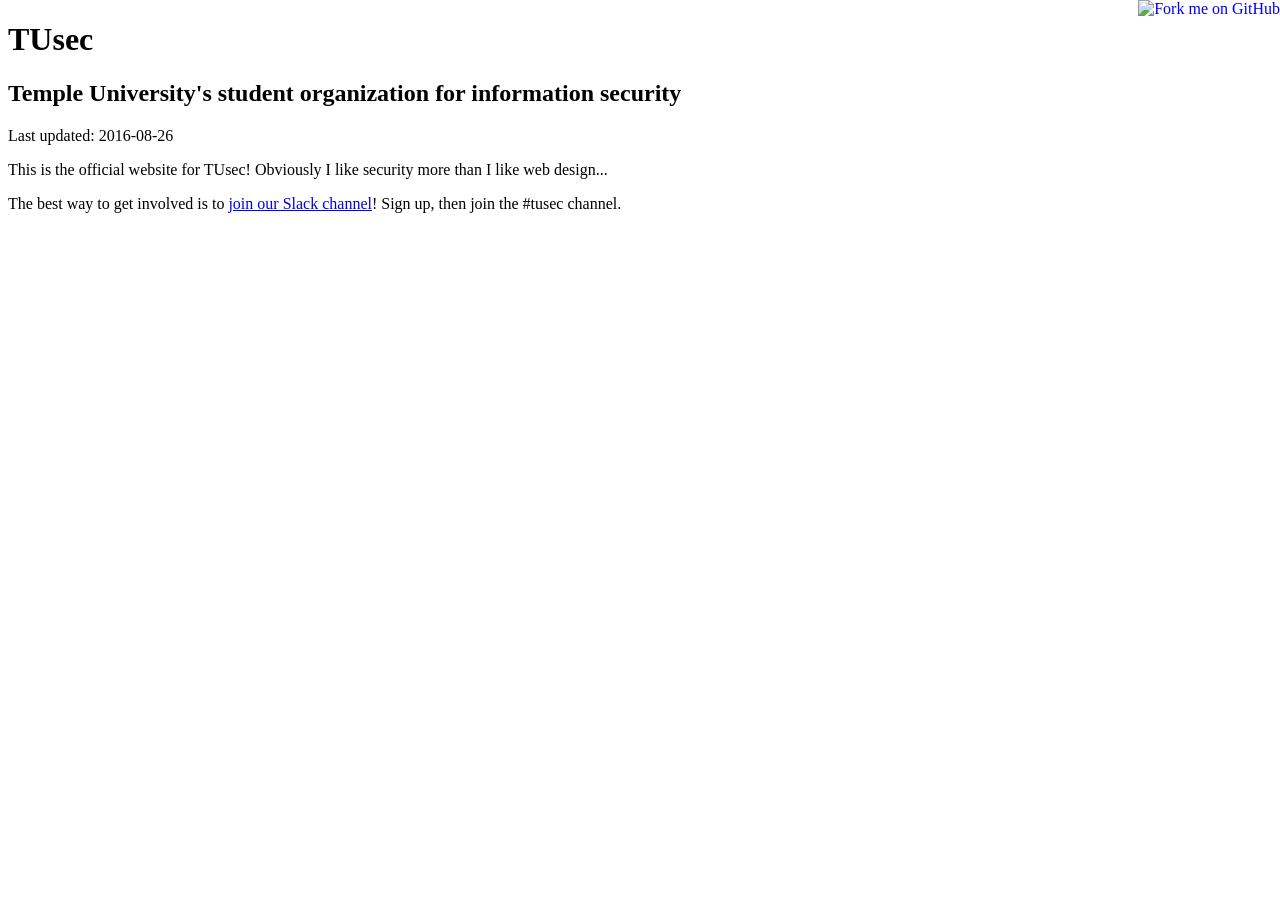
==== website/index.html @ 3ff13e9e "Move website into website dir" ====
<!DOCTYPE html>
<html lang="en">
	<head>
		<meta charset="UTF-8">
		<meta name="viewport" content="width=device-width, initial-scale=1">
		<meta name="description" content="Temple University's information security student organization">
		<meta name="keywords" content="tusec,infosec,security,student,university,temple,college,organization,club,information security,temple university">
		<link rel="stylesheet" media="all" type="text/css" href="/style.css">
		<title>TUsec: Temple University's Information Security Student Organization</title>
	</head>
	<body>
		<a href="https://github.com/srguglielmo/tusec"><img style="position: absolute; top: 0; right: 0; border: 0;" src="https://camo.githubusercontent.com/e7bbb0521b397edbd5fe43e7f760759336b5e05f/68747470733a2f2f73332e616d617a6f6e6177732e636f6d2f6769746875622f726962626f6e732f666f726b6d655f72696768745f677265656e5f3030373230302e706e67" alt="Fork me on GitHub" data-canonical-src="https://s3.amazonaws.com/github/ribbons/forkme_right_green_007200.png"></a>
		<h1>TUsec</h1>
		<h2>Temple University's student organization for information security</h2>
		<p class="upd">Last updated: <time>2016-08-26</time></p>
		<p>This is the official website for TUsec! Obviously I like security more than I like web design...</p>
		<p>The best way to get involved is to <a href="https://tucis.slack.com/signup">join our Slack channel</a>! Sign up, then join the <span>&#35;tusec</span> channel.</p>
	</body>
</html>
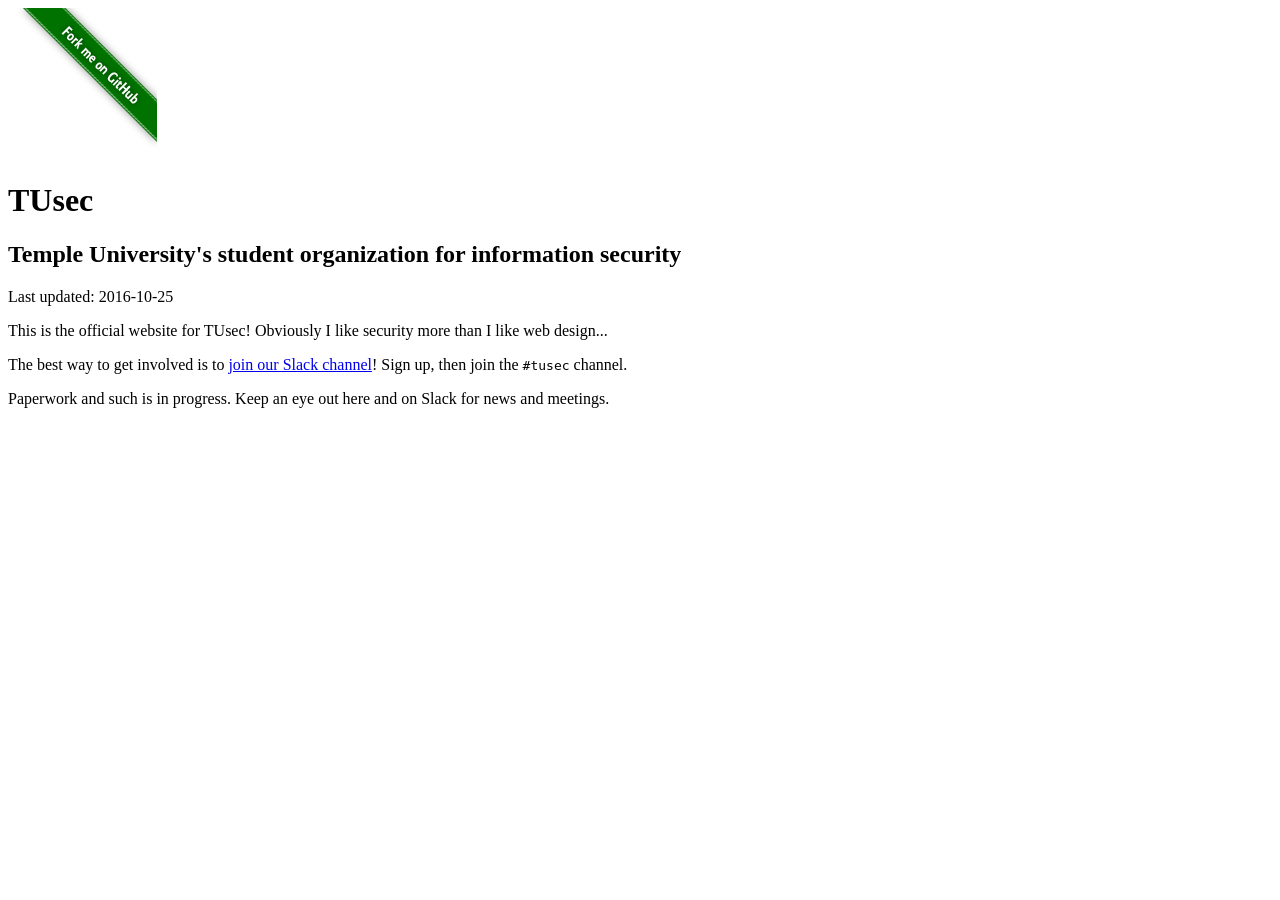
==== commit b3c97c34: "Some minor changes to the site, style and such" ====
--- a/website/index.html
+++ b/website/index.html
@@ -9,11 +9,12 @@
 		<title>TUsec: Temple University's Information Security Student Organization</title>
 	</head>
 	<body>
-		<a href="https://github.com/srguglielmo/tusec"><img style="position: absolute; top: 0; right: 0; border: 0;" src="https://camo.githubusercontent.com/e7bbb0521b397edbd5fe43e7f760759336b5e05f/68747470733a2f2f73332e616d617a6f6e6177732e636f6d2f6769746875622f726962626f6e732f666f726b6d655f72696768745f677265656e5f3030373230302e706e67" alt="Fork me on GitHub" data-canonical-src="https://s3.amazonaws.com/github/ribbons/forkme_right_green_007200.png"></a>
+		<a href="https://github.com/srguglielmo/tusec"><img id="forkme" src="forkme.png" alt="Fork me on GitHub"></a>
 		<h1>TUsec</h1>
 		<h2>Temple University's student organization for information security</h2>
-		<p class="upd">Last updated: <time>2016-08-26</time></p>
+		<p id="lastupdated">Last updated: <time>2016-10-25</time></p>
 		<p>This is the official website for TUsec! Obviously I like security more than I like web design...</p>
-		<p>The best way to get involved is to <a href="https://tucis.slack.com/signup">join our Slack channel</a>! Sign up, then join the <span>&#35;tusec</span> channel.</p>
+		<p>The best way to get involved is to <a href="https://tucis.slack.com/signup">join our Slack channel</a>! Sign up, then join the <code>&#35;tusec</code> channel.</p>
+		<p>Paperwork and such is in progress. Keep an eye out here and on Slack for news and meetings.</p>
 	</body>
 </html>
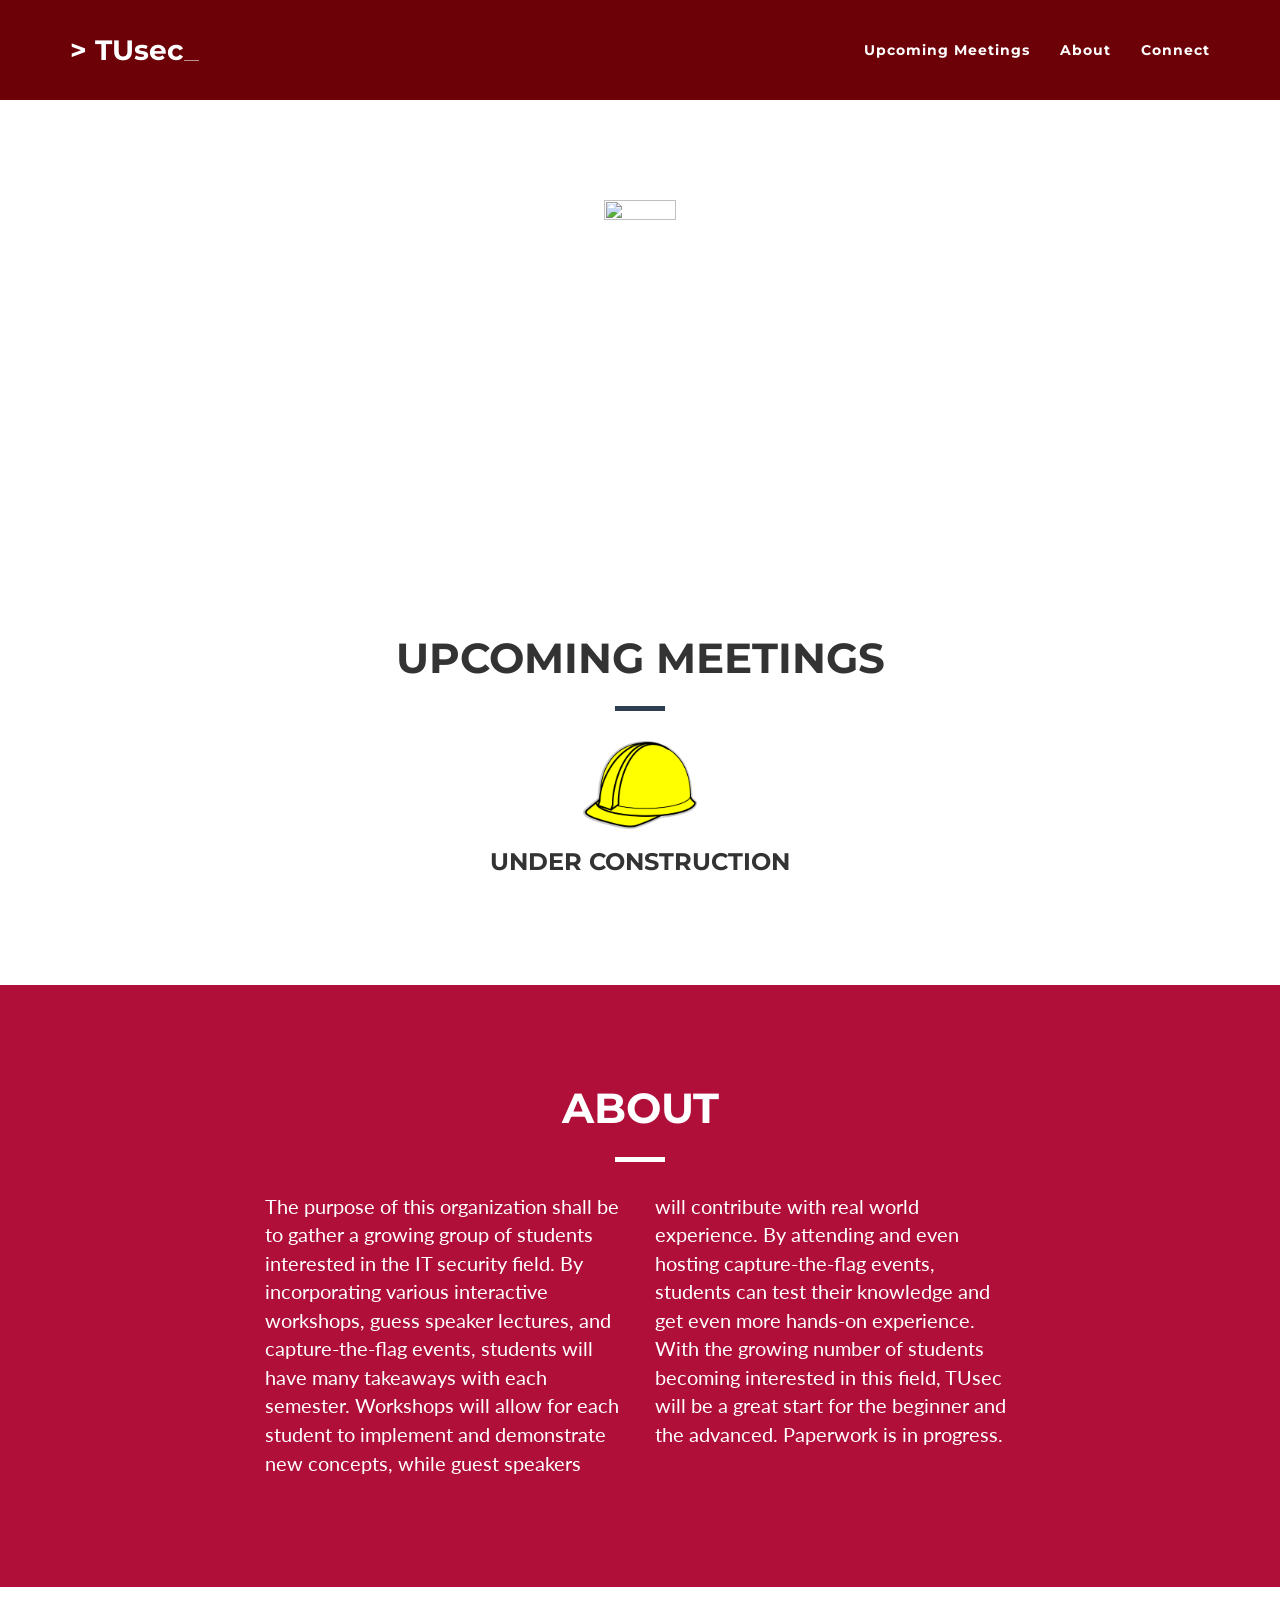
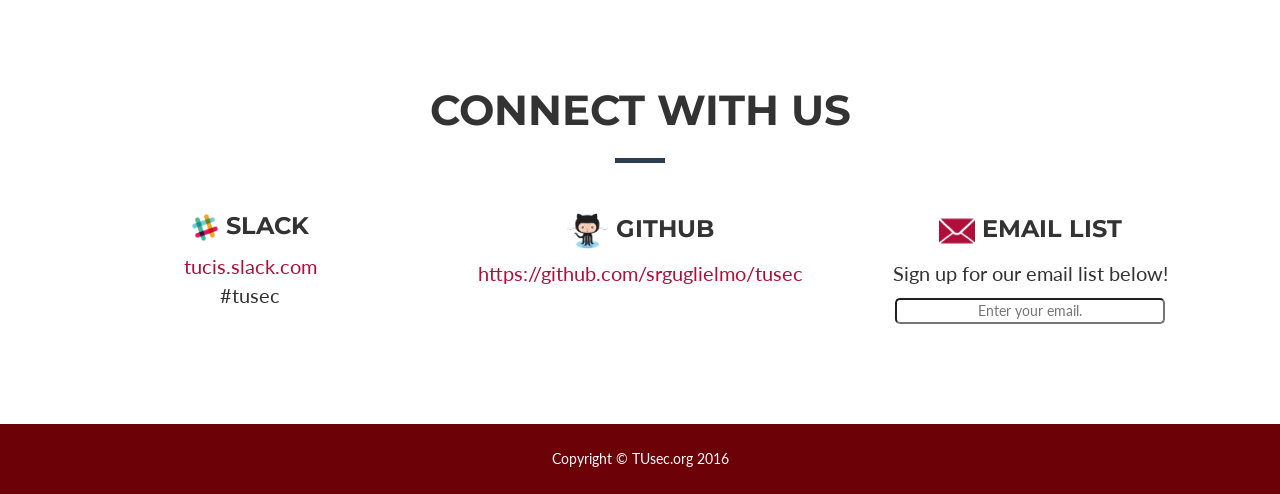
==== commit e1d3c3e0: "First Commit Basic functionality of the site" ====
--- a/website/index.html
+++ b/website/index.html
@@ -1,20 +1,193 @@
 <!DOCTYPE html>
 <html lang="en">
-	<head>
-		<meta charset="UTF-8">
-		<meta name="viewport" content="width=device-width, initial-scale=1">
-		<meta name="description" content="Temple University's information security student organization">
-		<meta name="keywords" content="tusec,infosec,security,student,university,temple,college,organization,club,information security,temple university">
-		<link rel="stylesheet" media="all" type="text/css" href="/style.css">
-		<title>TUsec: Temple University's Information Security Student Organization</title>
-	</head>
-	<body>
-		<a href="https://github.com/srguglielmo/tusec"><img id="forkme" src="forkme.png" alt="Fork me on GitHub"></a>
-		<h1>TUsec</h1>
-		<h2>Temple University's student organization for information security</h2>
-		<p id="lastupdated">Last updated: <time>2016-10-25</time></p>
-		<p>This is the official website for TUsec! Obviously I like security more than I like web design...</p>
-		<p>The best way to get involved is to <a href="https://tucis.slack.com/signup">join our Slack channel</a>! Sign up, then join the <code>&#35;tusec</code> channel.</p>
-		<p>Paperwork and such is in progress. Keep an eye out here and on Slack for news and meetings.</p>
-	</body>
+
+<head>
+
+    <meta charset="utf-8">
+    <meta http-equiv="X-UA-Compatible" content="IE=edge">
+    <meta name="viewport" content="width=device-width, initial-scale=1">
+    <meta name="description" content="">
+    <meta name="author" content="">
+
+    <title>TUsec</title>
+    <link rel="icon" href="http://i.imgur.com/K61OchX.png">
+
+    <!-- Bootstrap Core CSS -->
+    <link href="vendor/bootstrap/css/bootstrap.min.css" rel="stylesheet">
+
+    <!-- Theme CSS -->
+    <link href="css/freelancer.css" rel="stylesheet">
+
+    <!-- Custom Fonts -->
+    <link href="vendor/font-awesome/css/font-awesome.min.css" rel="stylesheet" type="text/css">
+    <link href="https://fonts.googleapis.com/css?family=Montserrat:400,700" rel="stylesheet" type="text/css">
+    <link href="https://fonts.googleapis.com/css?family=Lato:400,700,400italic,700italic" rel="stylesheet" type="text/css">
+
+    <!-- HTML5 Shim and Respond.js IE8 support of HTML5 elements and media queries -->
+    <!-- WARNING: Respond.js doesn't work if you view the page via file:// -->
+    <!--[if lt IE 9]>
+        <script src="https://oss.maxcdn.com/libs/html5shiv/3.7.0/html5shiv.js"></script>
+        <script src="https://oss.maxcdn.com/libs/respond.js/1.4.2/respond.min.js"></script>
+    <![endif]-->
+</head>
+
+<body id="page-top" class="index">
+
+    <!-- Navigation -->
+    <nav id="mainNav" class="navbar navbar-default navbar-fixed-top navbar-custom">
+        <div class="container">
+            <!-- Brand and toggle get grouped for better mobile display -->
+            <div class="navbar-header page-scroll">
+
+                <button type="button" class="navbar-toggle" data-toggle="collapse" data-target="#bs-example-navbar-collapse-1">
+                    <img id='logot' src="img/logo2nt.png">
+                    <span class="sr-only">Toggle navigation</span> Menu <i class="fa fa-bars"></i>
+                </button>
+                <a class="navbar-brand" href="#page-top">> TUsec<span class="blinking-cursor">_</span></a>
+            </div>
+
+            <!-- Collect the nav links, forms, and other content for toggling -->
+            <div class="collapse navbar-collapse" id="bs-example-navbar-collapse-1">
+                <ul class="nav navbar-nav navbar-right">
+                    <li class="hidden">
+                        <a href="#page-top"></a>
+                    </li>
+                    <li class="page-scroll">
+                        <a href="#portfolio">Upcoming Meetings</a>
+                    </li>
+                    <li class="page-scroll">
+                        <a href="#about">About</a>
+                    </li>
+                    <li class="page-scroll">
+                        <a href="#contact">Connect</a>
+                    </li>
+                </ul>
+            </div>
+            <!-- /.navbar-collapse -->
+        </div>
+        <!-- /.container-fluid -->
+    </nav>
+
+    <!-- Header -->
+    <header>
+        <div class="container">
+            <div class="row">
+                <div class="col-lg-12">
+                    
+                    <div class="intro-text">
+                    <img id='logo' src="img/logo2nt.png">
+                        <span class="name">TUsec</span>
+                        <hr class="star-light">
+                        <span class="skills">Temple University's student organization for information security.</span>
+                    </div>
+                </div>
+            </div>
+        </div>
+    </header>
+
+    <!-- Portfolio Grid Section -->
+    <section id="portfolio">
+        <div class="container">
+            <div class="row">
+                <div class="col-lg-12 text-center">
+                    <h2>Upcoming Meetings</h2>
+                    <hr class="star-primary">
+                </div>
+            </div>
+            <img id="hh" src='img/hard_hat.png'>
+            <h3 id="uc">Under Construction</h2>
+        </div>
+    </section>
+
+    <!-- About Section -->
+    <section class="success" id="about">
+        <div class="container">
+            <div class="row">
+                <div class="col-lg-12 text-center">
+                    <h2>About</h2>
+                    <hr class="star-light">
+                </div>
+            </div>
+            <div class="row">
+                <div class="col-lg-4 col-lg-offset-2">
+                    <p>The purpose of this organization shall be to gather a growing group of students interested in the IT security field. By incorporating various interactive workshops, guess speaker lectures, and capture-the-flag events, students will have many takeaways with each semester. Workshops will allow for each student to implement and demonstrate new concepts, while guest speakers</p>
+                </div>
+                <div class="col-lg-4">
+                    <p> will contribute with real world experience. By attending and even hosting capture-the-flag events, students can test their knowledge and get even more hands-on experience. With the growing number of students becoming interested in this field, TUsec will be a great start for the beginner and the advanced. Paperwork is in progress.</p>
+                </div>
+                
+            </div>
+        </div>
+    </section>
+
+    <!-- Contact Section -->
+    <section id="contact">
+        <div class="container">
+            <div class="row">
+                <div class="col-lg-12 text-center">
+                    <h2>Connect with us</h2>
+                    <hr class="star-primary">
+                </div>
+            </div>
+            <div class="row">
+                    <div class="footer-col col-md-4" align="center">
+                        <h3><img id='sl' src='img/slack.png'> Slack</h3>
+                        <p><a href="https://tucis.slack.com">tucis.slack.com</a>
+                            <br>#tusec</p>
+                    </div>
+                    <div class="footer-col col-md-4" align="center">
+                        <h3><img id='gh' src='img/Octocat.png'> Github</h3>
+                        <p><a href="https://github.com/srguglielmo/tusec">https://github.com/srguglielmo/tusec</a></p>
+                    </div>
+                    <div class="footer-col col-md-4" align="center">
+                        <h3><img id='em' src='img/email.png'> Email List</h3>
+                        <p>Sign up for our email list below!</p>
+                        <form action="demo_form.asp">
+                            <input id="emi" type="text" name="email" placeholder="Enter your email."><br>
+                        </form>
+                    </div>
+                </div>
+        </div>
+    </section>
+
+    <!-- Footer -->
+    <footer class="text-center">
+                
+        <div class="footer-below">
+            <div class="container">
+                <div class="row">
+                    <div class="col-lg-12">
+                        Copyright &copy; TUsec.org 2016
+                    </div>
+                </div>
+            </div>
+        </div>
+    </footer>
+
+    <!-- Scroll to Top Button (Only visible on small and extra-small screen sizes) -->
+    <div class="scroll-top page-scroll hidden-sm hidden-xs hidden-lg hidden-md">
+        <a class="btn btn-primary" href="#page-top">
+            <i class="fa fa-chevron-up"></i>
+        </a>
+    </div>
+    
+
+    <!-- jQuery -->
+    <script src="vendor/jquery/jquery.min.js"></script>
+
+    <!-- Bootstrap Core JavaScript -->
+    <script src="vendor/bootstrap/js/bootstrap.min.js"></script>
+
+    <!-- Plugin JavaScript -->
+    <script src="https://cdnjs.cloudflare.com/ajax/libs/jquery-easing/1.3/jquery.easing.min.js"></script>
+
+    <!-- Contact Form JavaScript -->
+    <script src="js/jqBootstrapValidation.js"></script>
+    <script src="js/contact_me.js"></script>
+
+    <!-- Theme JavaScript -->
+    <script src="js/freelancer.js"></script>
+
+</body>
+
 </html>
--- a/website/css/freelancer.css
+++ b/website/css/freelancer.css
@@ -0,0 +1,605 @@
+/*!
+ * Start Bootstrap - Freelancer v3.3.7+1 (http://startbootstrap.com/template-overviews/freelancer)
+ * Copyright 2013-2016 Start Bootstrap
+ * Licensed under MIT (https://github.com/BlackrockDigital/startbootstrap/blob/gh-pages/LICENSE)
+ */
+body {
+  font-family: 'Lato', 'Helvetica Neue', Helvetica, Arial, sans-serif;
+  overflow-x: hidden;
+}
+p {
+  font-size: 20px;
+}
+p.small {
+  font-size: 16px;
+}
+
+#background{
+  position: relative; 
+  width: 150%;
+}
+
+#test{
+  position: absolute; 
+   top: 200px; 
+   left: 0; 
+   width: 100%; 
+}
+
+#logo{
+  width: 25%;
+  height: 25%;
+}
+
+#hh{
+  display: block;
+  margin: 0 auto;
+  width: 10%;
+  height: 10%;
+}
+
+#uc{
+  text-align: center;
+}
+
+#sl{
+  width: 8%;
+  height: 8%;
+}
+
+#gh{
+  width: 12%;
+  height: 12%;
+}
+
+#em{
+  width: 10%;
+  height: 10%;
+}
+
+#emi{
+  width: 270px;
+  border-radius: 5px;
+  text-align: center;
+}
+
+#logot{
+  width: 3%;
+  height: 3%;
+  padding: 0px;
+}
+a,
+a:hover,
+a:focus,
+a:active,
+a.active {
+  color: #b00f3a;
+  outline: none;
+}
+h1,
+h2,
+h3,
+h4,
+h5,
+h6 {
+  font-family: "Montserrat", "Helvetica Neue", Helvetica, Arial, sans-serif;
+  text-transform: uppercase;
+  font-weight: 700;
+}
+hr.star-light,
+hr.star-primary {
+  padding: 0;
+  border: none;
+  border-top: solid 5px;
+  text-align: center;
+  max-width: 50px;
+  margin: 25px auto 30px;
+}
+
+hr.star-primary {
+  border-color: #2C3E50;
+}
+hr.star-primary:after {
+  background-color: white;
+  color: #2C3E50;
+}
+.img-centered {
+  margin: 0 auto;
+}
+header {
+  text-align: center;
+  background-image: url("https://branding.temple.edu/sites/branding/files/images/blocks/Red_DiamondPattern.jpg");
+  background-repeat: no-repeat;
+  background-attachment: fixed;
+  background-position: center; 
+  color: white;
+}
+header .container {
+  padding-top: 100px;
+  padding-bottom: 50px;
+}
+header img {
+  display: block;
+  margin: 0 auto 20px;
+}
+header .intro-text .name {
+  display: block;
+  font-family: "Montserrat", "Helvetica Neue", Helvetica, Arial, sans-serif;
+ 
+  font-weight: 700;
+  font-size: 2em;
+}
+header .intro-text .skills {
+  font-size: 1.25em;
+  font-weight: 300;
+}
+@media (min-width: 768px) {
+  header .container {
+    padding-top: 200px;
+    padding-bottom: 100px;
+  }
+  header .intro-text .name {
+    font-size: 4.75em;
+  }
+  header .intro-text .skills {
+    font-size: 1.75em;
+  }
+}
+.navbar-custom {
+  background: #6c0208;
+  font-family: "Montserrat", "Helvetica Neue", Helvetica, Arial, sans-serif;
+
+  font-weight: 700;
+  border: none;
+}
+.navbar-custom a:focus {
+  outline: none;
+}
+.navbar-custom .navbar-brand {
+  color: white;
+
+}
+.navbar-custom .navbar-brand:hover,
+.navbar-custom .navbar-brand:focus,
+.navbar-custom .navbar-brand:active,
+.navbar-custom .navbar-brand.active {
+  color: white;
+}
+.navbar-custom .navbar-nav {
+  letter-spacing: 1px;
+}
+.navbar-custom .navbar-nav li a {
+  color: white;
+}
+.navbar-custom .navbar-nav li a:hover {
+  color: #b00f3a;
+  outline: none;
+}
+.navbar-custom .navbar-nav li a:focus,
+.navbar-custom .navbar-nav li a:active {
+  color: white;
+}
+.navbar-custom .navbar-nav li.active a {
+  color: white;
+  background: #b00f3a;
+}
+.navbar-custom .navbar-nav li.active a:hover,
+.navbar-custom .navbar-nav li.active a:focus,
+.navbar-custom .navbar-nav li.active a:active {
+  color: white;
+  background: #b00f3a;
+}
+.navbar-custom .navbar-toggle {
+  color: white;
+
+  font-size: 10px;
+  border-color: white;
+}
+.navbar-custom .navbar-toggle:hover,
+.navbar-custom .navbar-toggle:focus {
+  background-color: #b00f3a;
+  color: white;
+  border-color: #b00f3a;
+}
+@media (min-width: 768px) {
+  .navbar-custom {
+    padding: 25px 0;
+    -webkit-transition: padding 0.3s;
+    -moz-transition: padding 0.3s;
+    transition: padding 0.3s;
+  }
+  .navbar-custom .navbar-brand {
+    font-size: 2em;
+    -webkit-transition: all 0.3s;
+    -moz-transition: all 0.3s;
+    transition: all 0.3s;
+  }
+  .navbar-custom.affix {
+    padding: 10px 0;
+  }
+  .navbar-custom.affix .navbar-brand {
+    font-size: 1.5em;
+  }
+}
+section {
+  padding: 100px 0;
+}
+section h2 {
+  margin: 0;
+  font-size: 3em;
+}
+section.success {
+  background: #b00f3a;
+  color: white;
+}
+@media (max-width: 767px) {
+  section {
+    padding: 75px 0;
+  }
+  section.first {
+    padding-top: 75px;
+  }
+}
+#portfolio .portfolio-item {
+  margin: 0 0 15px;
+  right: 0;
+}
+#portfolio .portfolio-item .portfolio-link {
+  display: block;
+  position: relative;
+  max-width: 400px;
+  margin: 0 auto;
+}
+#portfolio .portfolio-item .portfolio-link .caption {
+  background: rgba(24, 188, 156, 0.9);
+  position: absolute;
+  width: 100%;
+  height: 100%;
+  opacity: 0;
+  transition: all ease 0.5s;
+  -webkit-transition: all ease 0.5s;
+  -moz-transition: all ease 0.5s;
+}
+#portfolio .portfolio-item .portfolio-link .caption:hover {
+  opacity: 1;
+}
+#portfolio .portfolio-item .portfolio-link .caption .caption-content {
+  position: absolute;
+  width: 100%;
+  height: 20px;
+  font-size: 20px;
+  text-align: center;
+  top: 50%;
+  margin-top: -12px;
+  color: white;
+}
+#portfolio .portfolio-item .portfolio-link .caption .caption-content i {
+  margin-top: -12px;
+}
+#portfolio .portfolio-item .portfolio-link .caption .caption-content h3,
+#portfolio .portfolio-item .portfolio-link .caption .caption-content h4 {
+  margin: 0;
+}
+#portfolio * {
+  z-index: 2;
+}
+@media (min-width: 767px) {
+  #portfolio .portfolio-item {
+    margin: 0 0 30px;
+  }
+}
+.floating-label-form-group {
+  position: relative;
+  margin-bottom: 0;
+  padding-bottom: 0.5em;
+  border-bottom: 1px solid #eeeeee;
+}
+.floating-label-form-group input,
+.floating-label-form-group textarea {
+  z-index: 1;
+  position: relative;
+  padding-right: 0;
+  padding-left: 0;
+  border: none;
+  border-radius: 0;
+  font-size: 1.5em;
+  background: none;
+  box-shadow: none !important;
+  resize: none;
+}
+.floating-label-form-group label {
+  display: block;
+  z-index: 0;
+  position: relative;
+  top: 2em;
+  margin: 0;
+  font-size: 0.85em;
+  line-height: 1.764705882em;
+  vertical-align: middle;
+  vertical-align: baseline;
+  opacity: 0;
+  -webkit-transition: top 0.3s ease,opacity 0.3s ease;
+  -moz-transition: top 0.3s ease,opacity 0.3s ease;
+  -ms-transition: top 0.3s ease,opacity 0.3s ease;
+  transition: top 0.3s ease,opacity 0.3s ease;
+}
+.floating-label-form-group:not(:first-child) {
+  padding-left: 14px;
+  border-left: 1px solid #eeeeee;
+}
+.floating-label-form-group-with-value label {
+  top: 0;
+  opacity: 1;
+}
+.floating-label-form-group-with-focus label {
+  color: #18BC9C;
+}
+form .row:first-child .floating-label-form-group {
+  border-top: 1px solid #eeeeee;
+}
+footer {
+  color: white;
+}
+footer h3 {
+  margin-bottom: 30px;
+}
+footer .footer-above {
+  padding-top: 50px;
+  background-color: #2C3E50;
+}
+footer .footer-col {
+  text-align: center;
+  margin-bottom: 500px;
+}
+footer .footer-below {
+  padding: 25px;
+  background-color: #6c0208;
+}
+.btn-outline {
+  color: white;
+  font-size: 20px;
+  border: solid 2px white;
+  background: transparent;
+  transition: all 0.3s ease-in-out;
+  margin-top: 15px;
+}
+.btn-outline:hover,
+.btn-outline:focus,
+.btn-outline:active,
+.btn-outline.active {
+  color: #18BC9C;
+  background: white;
+  border: solid 2px white;
+}
+.btn-primary {
+  color: white;
+  background-color: #2C3E50;
+  border-color: #2C3E50;
+  font-weight: 700;
+}
+.btn-primary:hover,
+.btn-primary:focus,
+.btn-primary:active,
+.btn-primary.active,
+.open .dropdown-toggle.btn-primary {
+  color: white;
+  background-color: #1a242f;
+  border-color: #161f29;
+}
+.btn-primary:active,
+.btn-primary.active,
+.open .dropdown-toggle.btn-primary {
+  background-image: none;
+}
+.btn-primary.disabled,
+.btn-primary[disabled],
+fieldset[disabled] .btn-primary,
+.btn-primary.disabled:hover,
+.btn-primary[disabled]:hover,
+fieldset[disabled] .btn-primary:hover,
+.btn-primary.disabled:focus,
+.btn-primary[disabled]:focus,
+fieldset[disabled] .btn-primary:focus,
+.btn-primary.disabled:active,
+.btn-primary[disabled]:active,
+fieldset[disabled] .btn-primary:active,
+.btn-primary.disabled.active,
+.btn-primary[disabled].active,
+fieldset[disabled] .btn-primary.active {
+  background-color: #2C3E50;
+  border-color: #2C3E50;
+}
+.btn-primary .badge {
+  color: #2C3E50;
+  background-color: white;
+}
+.btn-success {
+  color: white;
+  background-color: #b00f3a;
+  border-color: #b00f3a;
+  font-weight: 700;
+}
+.btn-success:hover,
+.btn-success:focus,
+.btn-success:active,
+.btn-success.active,
+.open .dropdown-toggle.btn-success {
+  color: white;
+  background-color: #128f76;
+  border-color: #11866f;
+}
+.btn-success:active,
+.btn-success.active,
+.open .dropdown-toggle.btn-success {
+  background-image: none;
+}
+.btn-success.disabled,
+.btn-success[disabled],
+fieldset[disabled] .btn-success,
+.btn-success.disabled:hover,
+.btn-success[disabled]:hover,
+fieldset[disabled] .btn-success:hover,
+.btn-success.disabled:focus,
+.btn-success[disabled]:focus,
+fieldset[disabled] .btn-success:focus,
+.btn-success.disabled:active,
+.btn-success[disabled]:active,
+fieldset[disabled] .btn-success:active,
+.btn-success.disabled.active,
+.btn-success[disabled].active,
+fieldset[disabled] .btn-success.active {
+  background-color: #b00f3a;
+  border-color: #b00f3a;
+}
+.btn-success .badge {
+  color: #b00f3a;
+  background-color: white;
+}
+.btn-social {
+  display: inline-block;
+  height: 50px;
+  width: 50px;
+  border: 2px solid white;
+  border-radius: 100%;
+  text-align: center;
+  font-size: 20px;
+  line-height: 45px;
+}
+.btn:focus,
+.btn:active,
+.btn.active {
+  outline: none;
+}
+.scroll-top {
+  position: fixed;
+  right: 2%;
+  bottom: 2%;
+  width: 50px;
+  height: 50px;
+  z-index: 1049;
+}
+.scroll-top .btn {
+  font-size: 20px;
+  width: 50px;
+  height: 50px;
+  border-radius: 100%;
+  line-height: 28px;
+}
+.scroll-top .btn:focus {
+  outline: none;
+}
+.portfolio-modal .modal-content {
+  border-radius: 0;
+  background-clip: border-box;
+  -webkit-box-shadow: none;
+  box-shadow: none;
+  border: none;
+  min-height: 100%;
+  padding: 100px 0;
+  text-align: center;
+}
+.portfolio-modal .modal-content h2 {
+  margin: 0;
+  font-size: 3em;
+}
+.portfolio-modal .modal-content img {
+  margin-bottom: 30px;
+}
+.portfolio-modal .modal-content .item-details {
+  margin: 30px 0;
+}
+.portfolio-modal .close-modal {
+  position: absolute;
+  width: 75px;
+  height: 75px;
+  background-color: transparent;
+  top: 25px;
+  right: 25px;
+  cursor: pointer;
+}
+.portfolio-modal .close-modal:hover {
+  opacity: 0.3;
+}
+.portfolio-modal .close-modal .lr {
+  height: 75px;
+  width: 1px;
+  margin-left: 35px;
+  background-color: #2C3E50;
+  transform: rotate(45deg);
+  -ms-transform: rotate(45deg);
+  /* IE 9 */
+  -webkit-transform: rotate(45deg);
+  /* Safari and Chrome */
+  z-index: 1051;
+}
+.portfolio-modal .close-modal .lr .rl {
+  height: 75px;
+  width: 1px;
+  background-color: #2C3E50;
+  transform: rotate(90deg);
+  -ms-transform: rotate(90deg);
+  /* IE 9 */
+  -webkit-transform: rotate(90deg);
+  /* Safari and Chrome */
+  z-index: 1052;
+}
+.portfolio-modal .modal-backdrop {
+  opacity: 0;
+  display: none;
+}
+
+.blinking-cursor {
+  font-weight: 100;
+  font-size: 30px;
+  color: #ffffff;
+  -webkit-animation: 1s blink step-end infinite;
+  -moz-animation: 1s blink step-end infinite;
+  -ms-animation: 1s blink step-end infinite;
+  -o-animation: 1s blink step-end infinite;
+  animation: 1s blink step-end infinite;
+}
+
+@keyframes "blink" {
+  from, to {
+    color: transparent;
+  }
+  50% {
+    color: #ffffff;
+  }
+}
+
+@-moz-keyframes blink {
+  from, to {
+    color: transparent;
+  }
+  50% {
+    color: #ffffff;
+  }
+}
+
+@-webkit-keyframes "blink" {
+  from, to {
+    color: transparent;
+  }
+  50% {
+    color: #ffffff;
+  }
+}
+
+@-ms-keyframes "blink" {
+  from, to {
+    color: transparent;
+  }
+  50% {
+    color: #ffffff;
+  }
+}
+
+@-o-keyframes "blink" {
+  from, to {
+    color: transparent;
+  }
+  50% {
+    color: #ffffff;
+  }
+}
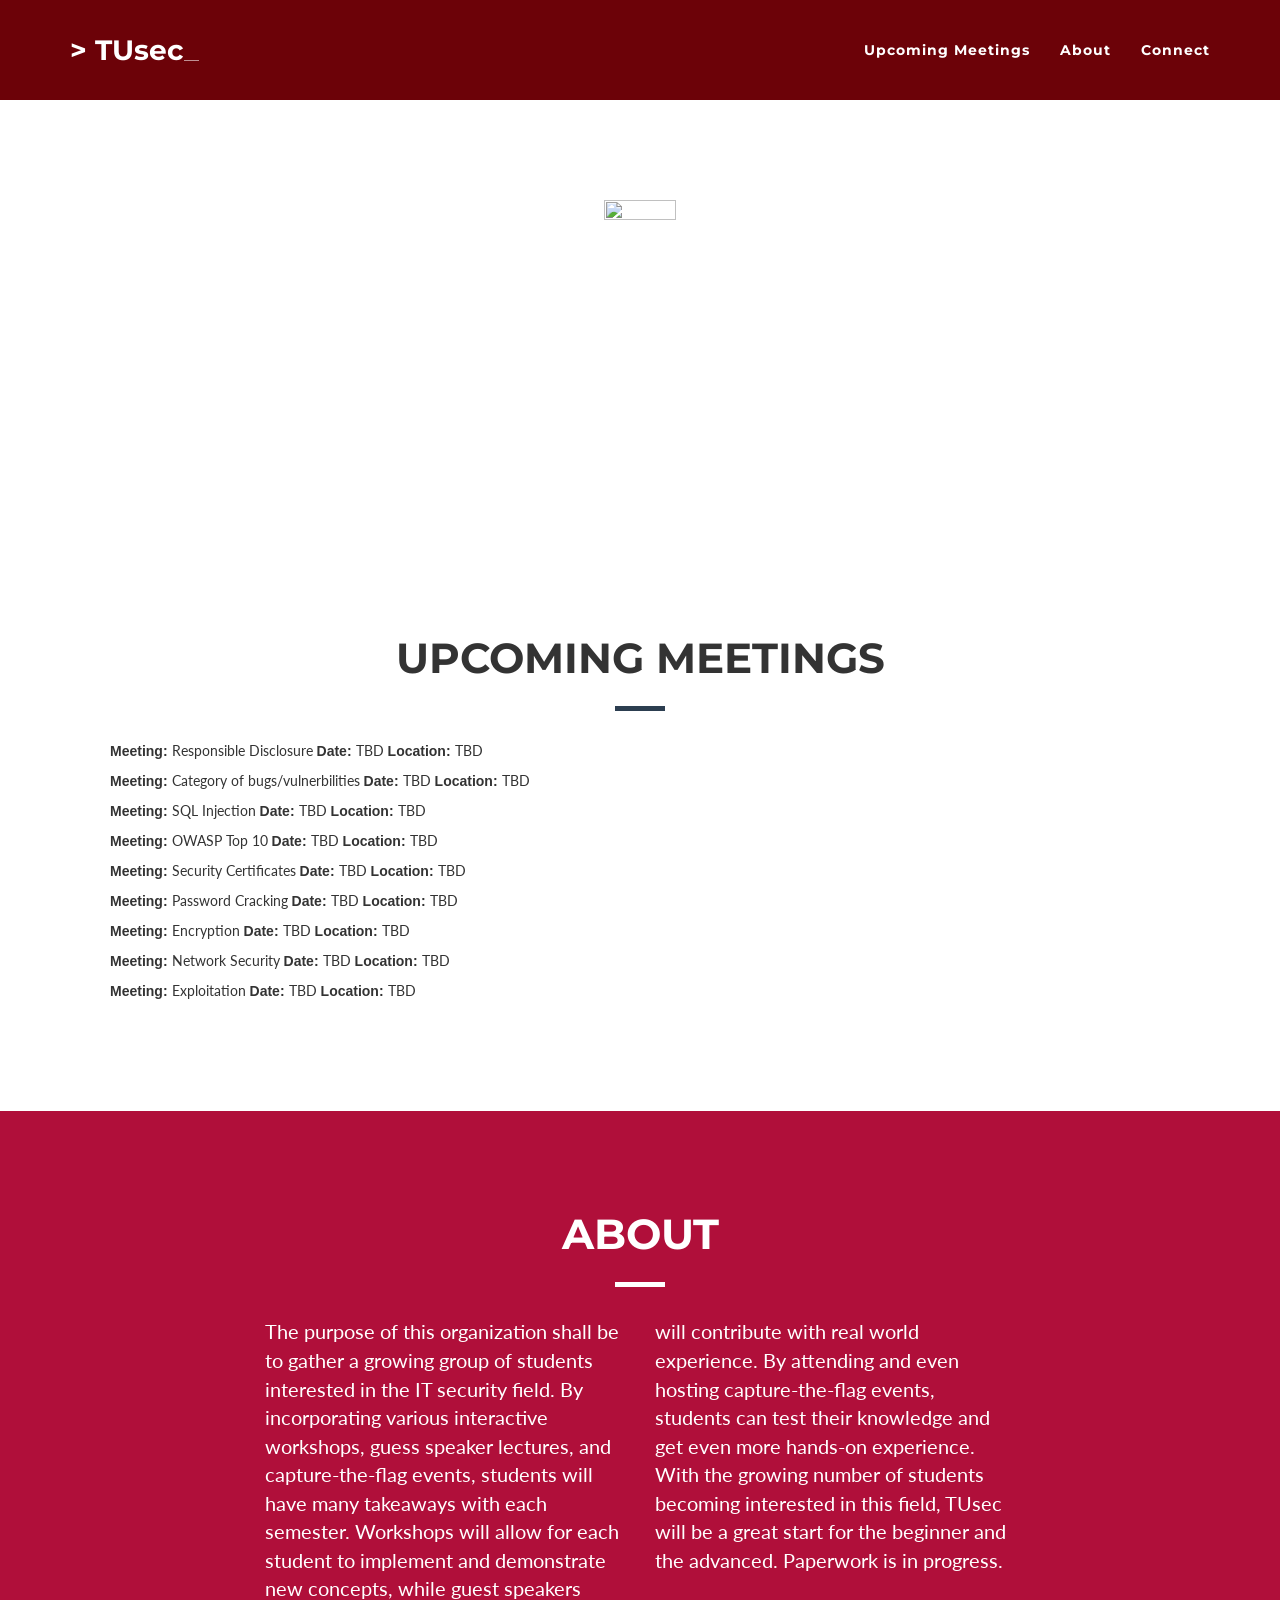
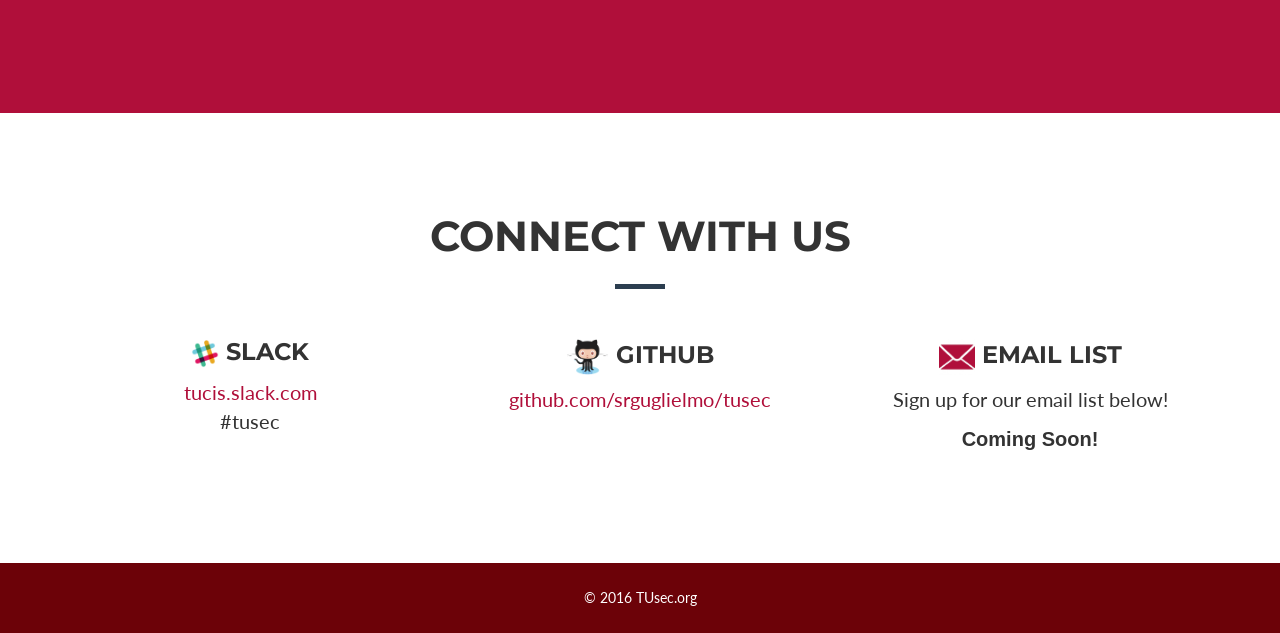
==== commit 96aeda6d: "Added calendar functionality and minor UI fixes" ====
--- a/website/index.html
+++ b/website/index.html
@@ -22,13 +22,6 @@
     <link href="vendor/font-awesome/css/font-awesome.min.css" rel="stylesheet" type="text/css">
     <link href="https://fonts.googleapis.com/css?family=Montserrat:400,700" rel="stylesheet" type="text/css">
     <link href="https://fonts.googleapis.com/css?family=Lato:400,700,400italic,700italic" rel="stylesheet" type="text/css">
-
-    <!-- HTML5 Shim and Respond.js IE8 support of HTML5 elements and media queries -->
-    <!-- WARNING: Respond.js doesn't work if you view the page via file:// -->
-    <!--[if lt IE 9]>
-        <script src="https://oss.maxcdn.com/libs/html5shiv/3.7.0/html5shiv.js"></script>
-        <script src="https://oss.maxcdn.com/libs/respond.js/1.4.2/respond.min.js"></script>
-    <![endif]-->
 </head>
 
 <body id="page-top" class="index">
@@ -40,7 +33,6 @@
             <div class="navbar-header page-scroll">
 
                 <button type="button" class="navbar-toggle" data-toggle="collapse" data-target="#bs-example-navbar-collapse-1">
-                    <img id='logot' src="img/logo2nt.png">
                     <span class="sr-only">Toggle navigation</span> Menu <i class="fa fa-bars"></i>
                 </button>
                 <a class="navbar-brand" href="#page-top">> TUsec<span class="blinking-cursor">_</span></a>
@@ -88,14 +80,23 @@
     <!-- Portfolio Grid Section -->
     <section id="portfolio">
         <div class="container">
-            <div class="row">
+            <div class="row" id="ml">
                 <div class="col-lg-12 text-center">
                     <h2>Upcoming Meetings</h2>
                     <hr class="star-primary">
                 </div>
             </div>
-            <img id="hh" src='img/hard_hat.png'>
-            <h3 id="uc">Under Construction</h2>
+            <div class="meeting-list">
+                <ul align="left" id="mll"><strong>Meeting:</strong> Responsible Disclosure <strong>Date:</strong> TBD <strong>Location:</strong> TBD </ul>
+                <ul align="left" id="mll"><strong>Meeting:</strong> Category of bugs/vulnerbilities <strong>Date:</strong> TBD <strong>Location:</strong> TBD </ul>
+                <ul align="left" id="mll"><strong>Meeting:</strong> SQL Injection <strong>Date:</strong> TBD <strong>Location:</strong> TBD </ul>
+                <ul align="left" id="mll"><strong>Meeting:</strong> OWASP Top 10 <strong>Date:</strong> TBD <strong>Location:</strong> TBD </ul>
+                <ul align="left" id="mll"><strong>Meeting:</strong> Security Certificates <strong>Date:</strong> TBD <strong>Location:</strong> TBD </ul>
+                <ul align="left" id="mll"><strong>Meeting:</strong> Password Cracking <strong>Date:</strong> TBD <strong>Location:</strong> TBD </ul>
+                <ul align="left" id="mll"><strong>Meeting:</strong> Encryption <strong>Date:</strong> TBD <strong>Location:</strong> TBD </ul>
+                <ul align="left" id="mll"><strong>Meeting:</strong> Network Security <strong>Date:</strong> TBD <strong>Location:</strong> TBD </ul>
+                <ul align="left" id="mll"><strong>Meeting:</strong> Exploitation <strong>Date:</strong> TBD <strong>Location:</strong> TBD </ul>
+            </div>
         </div>
     </section>
 
@@ -137,14 +138,15 @@
                     </div>
                     <div class="footer-col col-md-4" align="center">
                         <h3><img id='gh' src='img/Octocat.png'> Github</h3>
-                        <p><a href="https://github.com/srguglielmo/tusec">https://github.com/srguglielmo/tusec</a></p>
+                        <p><a href="https://github.com/srguglielmo/tusec">github.com/srguglielmo/tusec</a></p>
                     </div>
                     <div class="footer-col col-md-4" align="center">
                         <h3><img id='em' src='img/email.png'> Email List</h3>
                         <p>Sign up for our email list below!</p>
-                        <form action="demo_form.asp">
+                        <p><strong>Coming Soon!</strong></p>
+                        <!--<form action="demo_form.asp">
                             <input id="emi" type="text" name="email" placeholder="Enter your email."><br>
-                        </form>
+                        </form>-->
                     </div>
                 </div>
         </div>
@@ -157,7 +159,7 @@
             <div class="container">
                 <div class="row">
                     <div class="col-lg-12">
-                        Copyright &copy; TUsec.org 2016
+                        &copy; 2016 TUsec.org 
                     </div>
                 </div>
             </div>
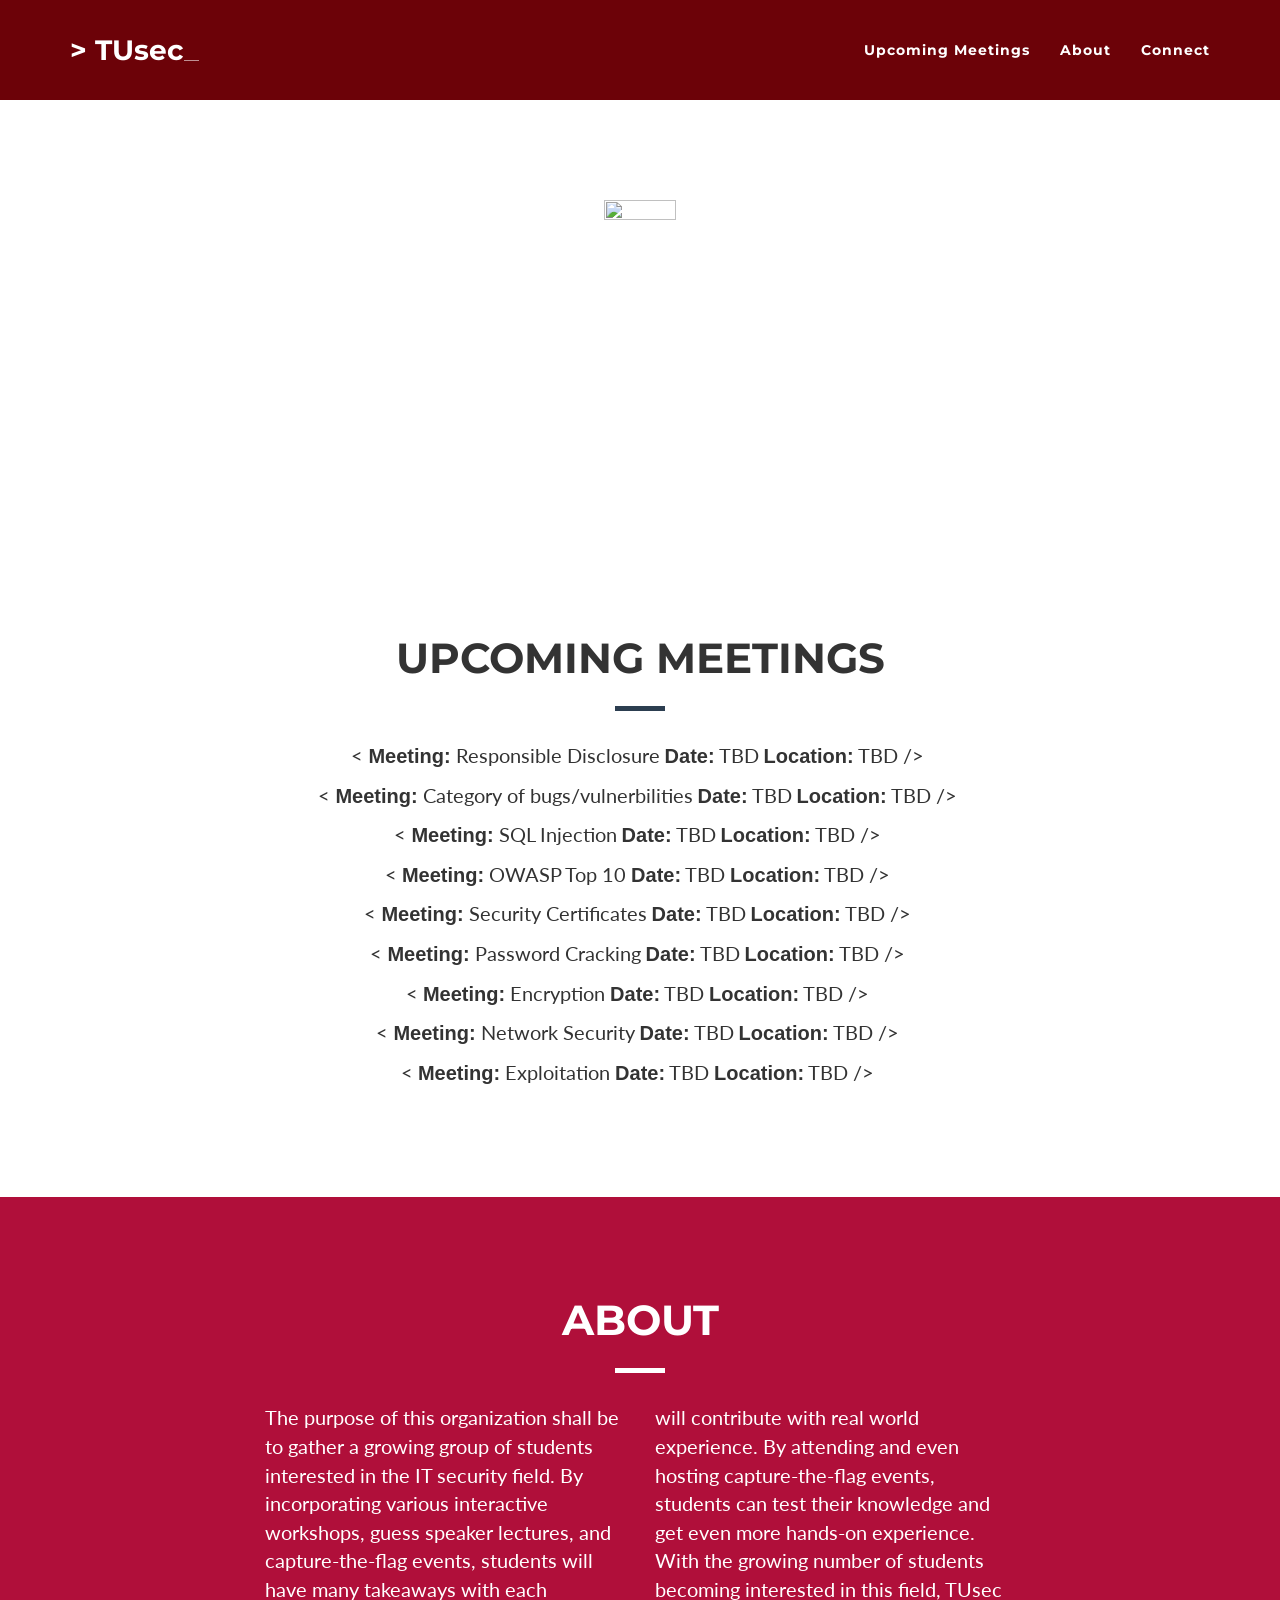
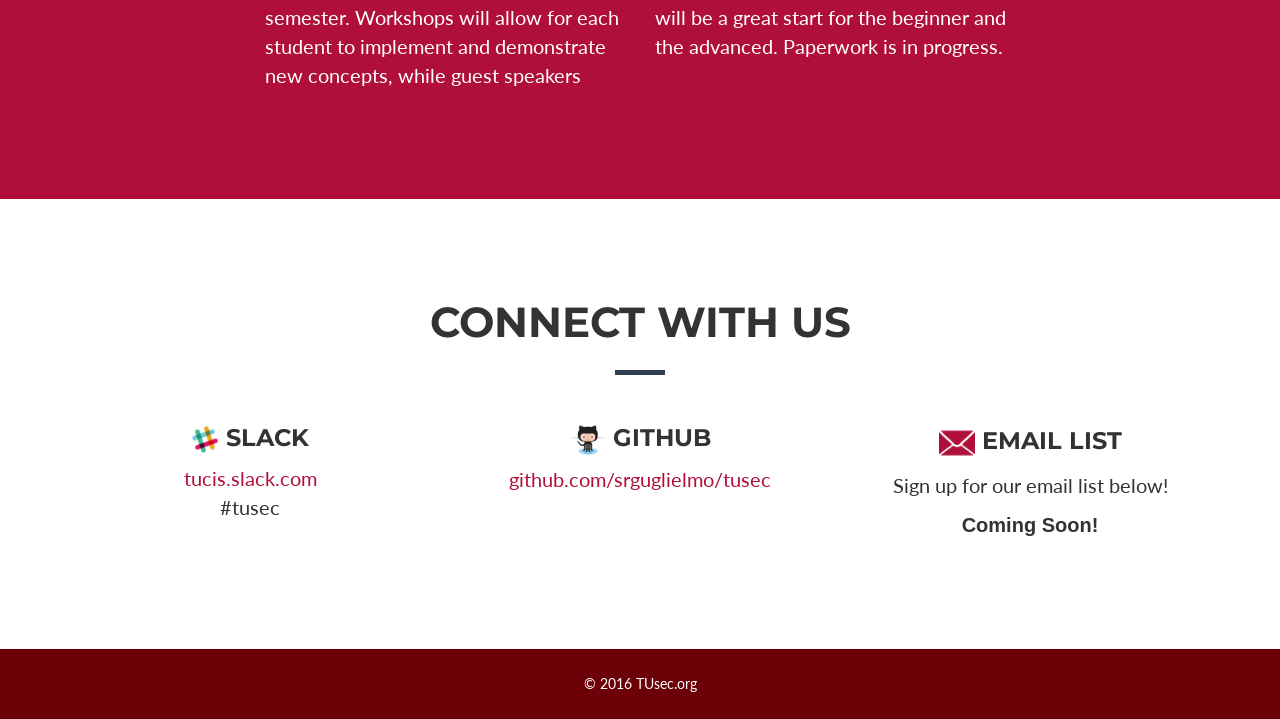
==== commit 6155c9cb: "Calendar Formatting" ====
--- a/website/index.html
+++ b/website/index.html
@@ -87,15 +87,15 @@
                 </div>
             </div>
             <div class="meeting-list">
-                <ul align="left" id="mll"><strong>Meeting:</strong> Responsible Disclosure <strong>Date:</strong> TBD <strong>Location:</strong> TBD </ul>
-                <ul align="left" id="mll"><strong>Meeting:</strong> Category of bugs/vulnerbilities <strong>Date:</strong> TBD <strong>Location:</strong> TBD </ul>
-                <ul align="left" id="mll"><strong>Meeting:</strong> SQL Injection <strong>Date:</strong> TBD <strong>Location:</strong> TBD </ul>
-                <ul align="left" id="mll"><strong>Meeting:</strong> OWASP Top 10 <strong>Date:</strong> TBD <strong>Location:</strong> TBD </ul>
-                <ul align="left" id="mll"><strong>Meeting:</strong> Security Certificates <strong>Date:</strong> TBD <strong>Location:</strong> TBD </ul>
-                <ul align="left" id="mll"><strong>Meeting:</strong> Password Cracking <strong>Date:</strong> TBD <strong>Location:</strong> TBD </ul>
-                <ul align="left" id="mll"><strong>Meeting:</strong> Encryption <strong>Date:</strong> TBD <strong>Location:</strong> TBD </ul>
-                <ul align="left" id="mll"><strong>Meeting:</strong> Network Security <strong>Date:</strong> TBD <strong>Location:</strong> TBD </ul>
-                <ul align="left" id="mll"><strong>Meeting:</strong> Exploitation <strong>Date:</strong> TBD <strong>Location:</strong> TBD </ul>
+                <ul align="center" id="mll"><span id="meetlabel">< </span><strong>Meeting:</strong> Responsible Disclosure <strong>Date:</strong> TBD <strong>Location:</strong> TBD <span id="meetlabel">/></span></ul>
+                <ul align="center" id="mll"><span id="meetlabel">< </span><strong>Meeting:</strong> Category of bugs/vulnerbilities <strong>Date:</strong> TBD <strong>Location:</strong> TBD <span id="meetlabel">/></span></ul>
+                <ul align="center" id="mll"><span id="meetlabel">< </span><strong>Meeting:</strong> SQL Injection <strong>Date:</strong> TBD <strong>Location:</strong> TBD <span id="meetlabel">/></span></ul>
+                <ul align="center" id="mll"><span id="meetlabel">< </span><strong>Meeting:</strong> OWASP Top 10 <strong>Date:</strong> TBD <strong>Location:</strong> TBD <span id="meetlabel">/></span></ul>
+                <ul align="left" id="mll"><span id="meetlabel">< </span><strong>Meeting:</strong> Security Certificates <strong>Date:</strong> TBD <strong>Location:</strong> TBD <span id="meetlabel">/></span></ul>
+                <ul align="center" id="mll"><span id="meetlabel">< </span><strong>Meeting:</strong> Password Cracking <strong>Date:</strong> TBD <strong>Location:</strong> TBD <span id="meetlabel">/></span></ul>
+                <ul align="center" id="mll"><span id="meetlabel">< </span><strong>Meeting:</strong> Encryption <strong>Date:</strong> TBD <strong>Location:</strong> TBD <span id="meetlabel">/></span></ul>
+                <ul align="center" id="mll"><span id="meetlabel">< </span><strong>Meeting:</strong> Network Security <strong>Date:</strong> TBD <strong>Location:</strong> TBD <span id="meetlabel">/></span></ul>
+                <ul align="center" id="mll"><span id="meetlabel">< </span><strong>Meeting:</strong> Exploitation <strong>Date:</strong> TBD <strong>Location:</strong> TBD <span id="meetlabel">/></span></ul>
             </div>
         </div>
     </section>
--- a/website/css/freelancer.css
+++ b/website/css/freelancer.css
@@ -48,8 +48,8 @@
 }
 
 #gh{
-  width: 12%;
-  height: 12%;
+  width: 10%;
+  height: 10%;
 }
 
 #em{
@@ -67,6 +67,16 @@
   width: 3%;
   height: 3%;
   padding: 0px;
+}
+
+.meeting-list{
+  font-size: 20px;
+}
+
+#ml{
+  display: block;
+  margin-left: auto;
+  margin-right: auto;
 }
 a,
 a:hover,
@@ -337,6 +347,16 @@
 form .row:first-child .floating-label-form-group {
   border-top: 1px solid #eeeeee;
 }
+
+#ml{
+  text-align: center;
+}
+
+#mll{
+  padding-right: 45px;
+  text-align: center;
+}
+
 footer {
   color: white;
 }
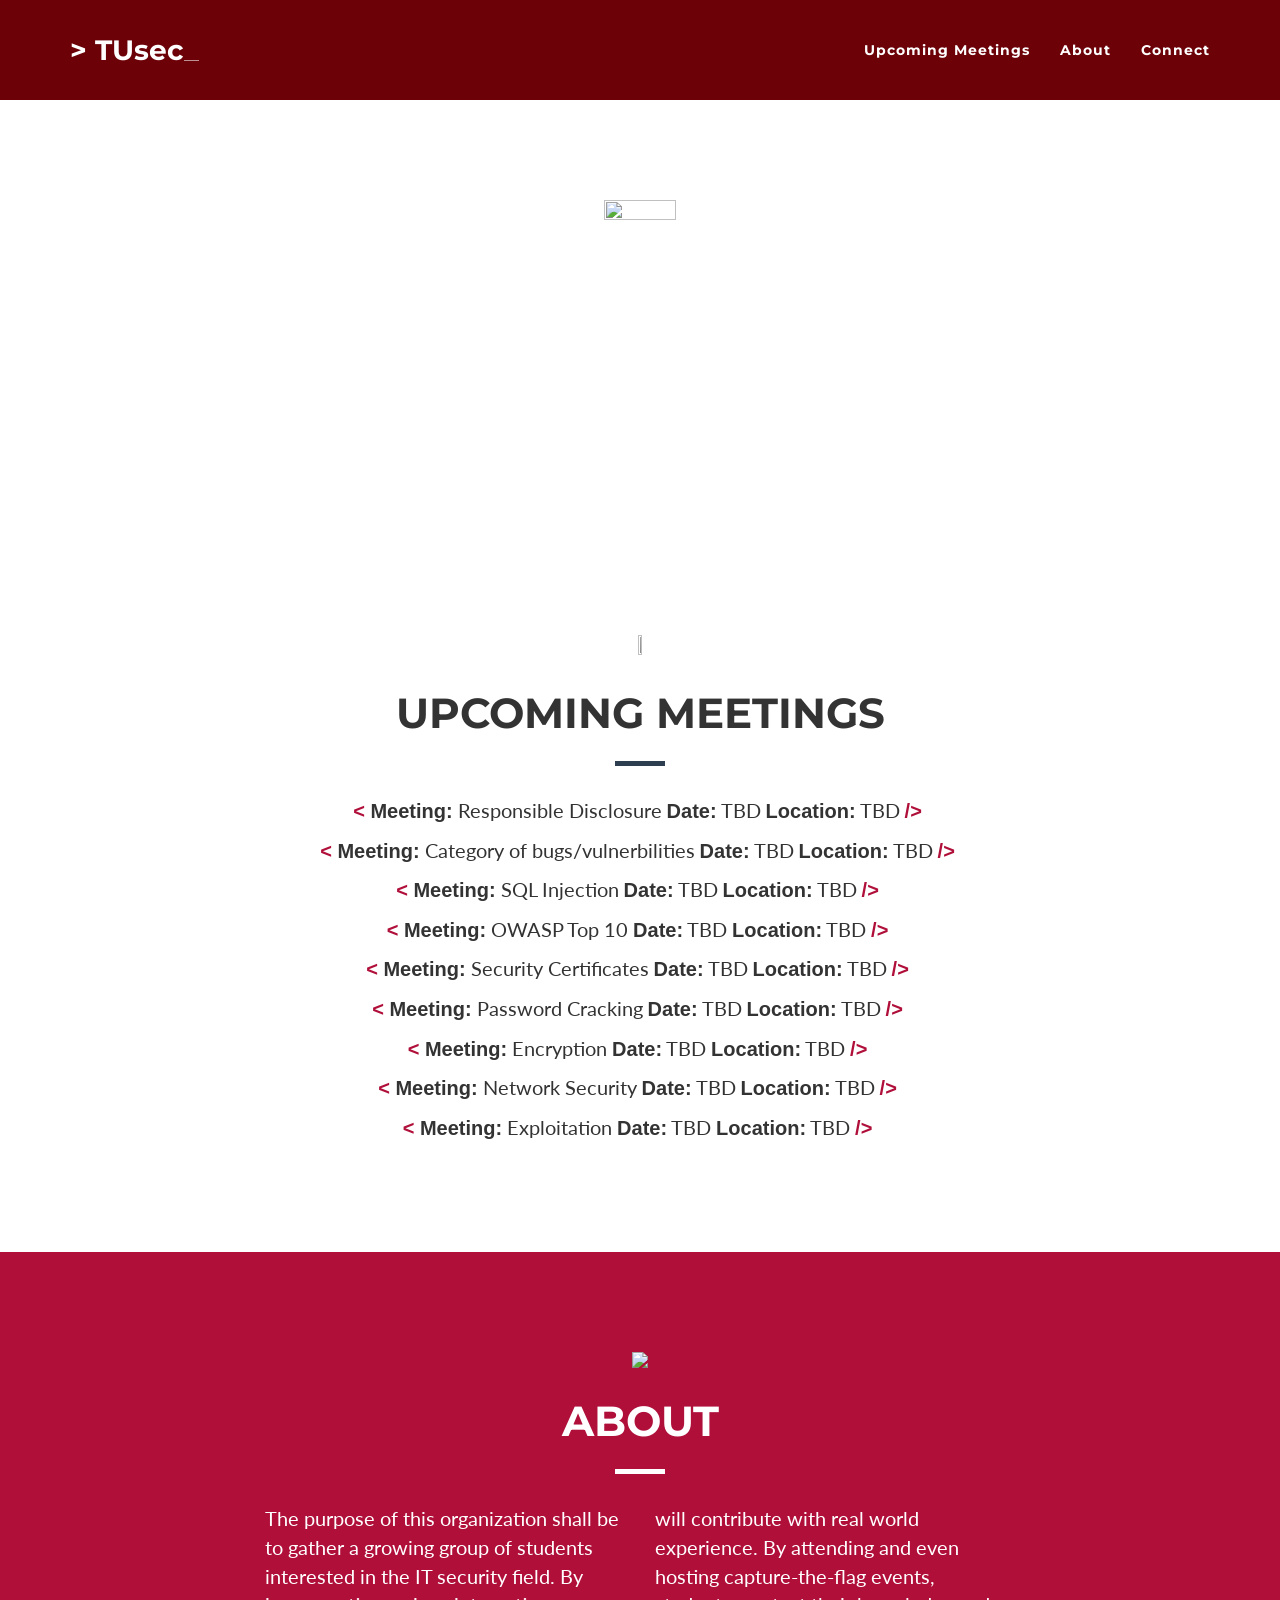
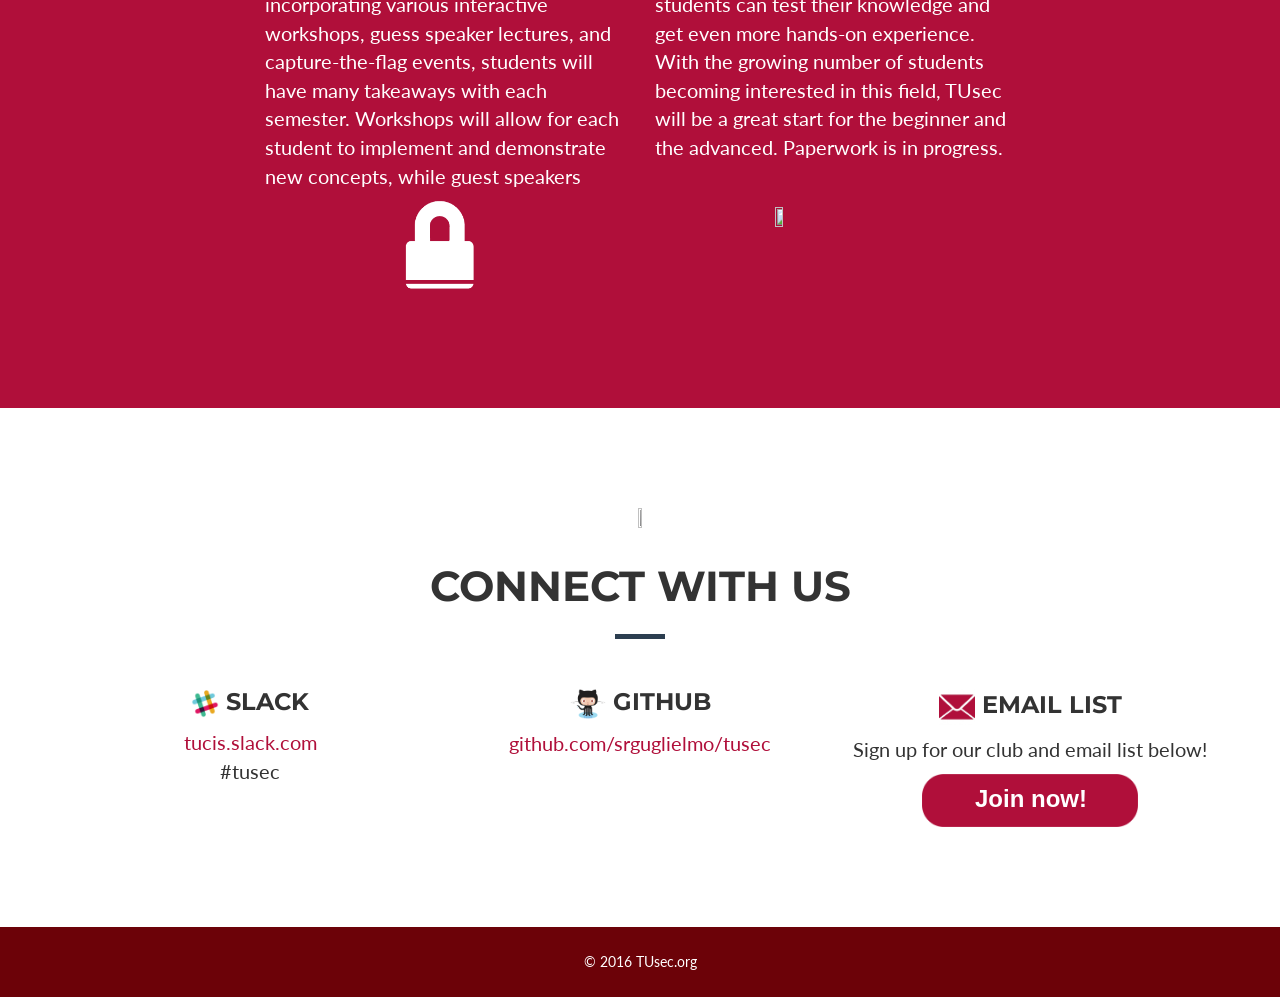
==== commit 18816a04: "UI Fixes and Email List functionality" ====
--- a/website/index.html
+++ b/website/index.html
@@ -67,7 +67,7 @@
                 <div class="col-lg-12">
                     
                     <div class="intro-text">
-                    <img id='logo' src="img/logo2nt.png">
+                    <img id='logo' class="im" src="img/logo2nt.png">
                         <span class="name">TUsec</span>
                         <hr class="star-light">
                         <span class="skills">Temple University's student organization for information security.</span>
@@ -82,20 +82,30 @@
         <div class="container">
             <div class="row" id="ml">
                 <div class="col-lg-12 text-center">
+                    <img src="img/logo2nt.png" class="im" id="mh">
                     <h2>Upcoming Meetings</h2>
                     <hr class="star-primary">
                 </div>
             </div>
             <div class="meeting-list">
                 <ul align="center" id="mll"><span id="meetlabel">< </span><strong>Meeting:</strong> Responsible Disclosure <strong>Date:</strong> TBD <strong>Location:</strong> TBD <span id="meetlabel">/></span></ul>
+
                 <ul align="center" id="mll"><span id="meetlabel">< </span><strong>Meeting:</strong> Category of bugs/vulnerbilities <strong>Date:</strong> TBD <strong>Location:</strong> TBD <span id="meetlabel">/></span></ul>
+
                 <ul align="center" id="mll"><span id="meetlabel">< </span><strong>Meeting:</strong> SQL Injection <strong>Date:</strong> TBD <strong>Location:</strong> TBD <span id="meetlabel">/></span></ul>
+
                 <ul align="center" id="mll"><span id="meetlabel">< </span><strong>Meeting:</strong> OWASP Top 10 <strong>Date:</strong> TBD <strong>Location:</strong> TBD <span id="meetlabel">/></span></ul>
+
                 <ul align="left" id="mll"><span id="meetlabel">< </span><strong>Meeting:</strong> Security Certificates <strong>Date:</strong> TBD <strong>Location:</strong> TBD <span id="meetlabel">/></span></ul>
+
                 <ul align="center" id="mll"><span id="meetlabel">< </span><strong>Meeting:</strong> Password Cracking <strong>Date:</strong> TBD <strong>Location:</strong> TBD <span id="meetlabel">/></span></ul>
+
                 <ul align="center" id="mll"><span id="meetlabel">< </span><strong>Meeting:</strong> Encryption <strong>Date:</strong> TBD <strong>Location:</strong> TBD <span id="meetlabel">/></span></ul>
+
                 <ul align="center" id="mll"><span id="meetlabel">< </span><strong>Meeting:</strong> Network Security <strong>Date:</strong> TBD <strong>Location:</strong> TBD <span id="meetlabel">/></span></ul>
+
                 <ul align="center" id="mll"><span id="meetlabel">< </span><strong>Meeting:</strong> Exploitation <strong>Date:</strong> TBD <strong>Location:</strong> TBD <span id="meetlabel">/></span></ul>
+                
             </div>
         </div>
     </section>
@@ -105,16 +115,17 @@
         <div class="container">
             <div class="row">
                 <div class="col-lg-12 text-center">
+                    <img src="img/new_logo_inv.png" class="im" id="ilh">
                     <h2>About</h2>
                     <hr class="star-light">
                 </div>
             </div>
             <div class="row">
                 <div class="col-lg-4 col-lg-offset-2">
-                    <p>The purpose of this organization shall be to gather a growing group of students interested in the IT security field. By incorporating various interactive workshops, guess speaker lectures, and capture-the-flag events, students will have many takeaways with each semester. Workshops will allow for each student to implement and demonstrate new concepts, while guest speakers</p>
+                    <p>The purpose of this organization shall be to gather a growing group of students interested in the IT security field. By incorporating various interactive workshops, guess speaker lectures, and capture-the-flag events, students will have many takeaways with each semester. Workshops will allow for each student to implement and demonstrate new concepts, while guest speakers<br><img src="img/lock.png" class="im" id="lock"></p>
                 </div>
                 <div class="col-lg-4">
-                    <p> will contribute with real world experience. By attending and even hosting capture-the-flag events, students can test their knowledge and get even more hands-on experience. With the growing number of students becoming interested in this field, TUsec will be a great start for the beginner and the advanced. Paperwork is in progress.</p>
+                    <p> will contribute with real world experience. By attending and even hosting capture-the-flag events, students can test their knowledge and get even more hands-on experience. With the growing number of students becoming interested in this field, TUsec will be a great start for the beginner and the advanced. Paperwork is in progress.<br><br><img src="img/cursor.png" id="cursor"></p>
                 </div>
                 
             </div>
@@ -126,24 +137,25 @@
         <div class="container">
             <div class="row">
                 <div class="col-lg-12 text-center">
+                    <img src="img/logo2nt.png" class="im" id="mh">
                     <h2>Connect with us</h2>
                     <hr class="star-primary">
                 </div>
             </div>
             <div class="row">
                     <div class="footer-col col-md-4" align="center">
-                        <h3><img id='sl' src='img/slack.png'> Slack</h3>
+                        <h3><img id='sl' class="im" src='img/slack.png'> Slack</h3>
                         <p><a href="https://tucis.slack.com">tucis.slack.com</a>
                             <br>#tusec</p>
                     </div>
                     <div class="footer-col col-md-4" align="center">
-                        <h3><img id='gh' src='img/Octocat.png'> Github</h3>
+                        <h3><img id='gh' class="im" src='img/Octocat.png'> Github</h3>
                         <p><a href="https://github.com/srguglielmo/tusec">github.com/srguglielmo/tusec</a></p>
                     </div>
                     <div class="footer-col col-md-4" align="center">
-                        <h3><img id='em' src='img/email.png'> Email List</h3>
-                        <p>Sign up for our email list below!</p>
-                        <p><strong>Coming Soon!</strong></p>
+                        <h3><img id='em' class="im" src='img/email.png'> Email List</h3>
+                        <p>Sign up for our club and email list below!</p>
+                        <a href="https://docs.google.com/a/temple.edu/forms/d/e/1FAIpQLSd0yyk2dMIZ8ZZzUZN2oShUyOtlq9cGva7GrEUgjOoWhyac5w/viewform" target="_blank"><img src="img/join.png" class="im" id="join"><p id="joinol">Join now!</p></a>
                         <!--<form action="demo_form.asp">
                             <input id="emi" type="text" name="email" placeholder="Enter your email."><br>
                         </form>-->
--- a/website/css/freelancer.css
+++ b/website/css/freelancer.css
@@ -77,6 +77,21 @@
   display: block;
   margin-left: auto;
   margin-right: auto;
+}
+
+#ilh{
+  width: 6%;
+  width: 6%;
+  padding-bottom: 30px;
+}
+
+.im{
+  user-drag: none; 
+  user-select: none;
+  -moz-user-select: none;
+  -webkit-user-drag: none;
+  -webkit-user-select: none;
+  -ms-user-select: none;
 }
 a,
 a:hover,
@@ -123,6 +138,10 @@
   background-attachment: fixed;
   background-position: center; 
   color: white;
+  -webkit-background-size: cover;
+  -moz-background-size: cover;
+  -o-background-size: cover;
+  background-size: cover;
 }
 header .container {
   padding-top: 100px;
@@ -355,6 +374,48 @@
 #mll{
   padding-right: 45px;
   text-align: center;
+}
+
+#meetlabel{
+  color: #b00f3a;
+  font-weight: bold;
+}
+
+#lock{
+  width:30%;
+  height: 30%;
+  margin-left: 6em;
+}
+
+#cursor{
+  padding-top:15px;
+  width:15%;
+  height: 15%;
+  margin-left: 6em;
+}
+
+#mh{
+  width:5%;
+  height:5%;
+  padding-bottom: 30px;
+}
+
+#join{
+  width: 60%;
+  height: 60%;
+  position: relative;
+  left: 25;
+  top: 50;
+}
+
+#joinol{
+  z-index: 100;
+  position: absolute;
+  color: white;
+  font-size: 24px;
+  font-weight: bold;
+  left: 140px;
+  top: 113px;
 }
 
 footer {
